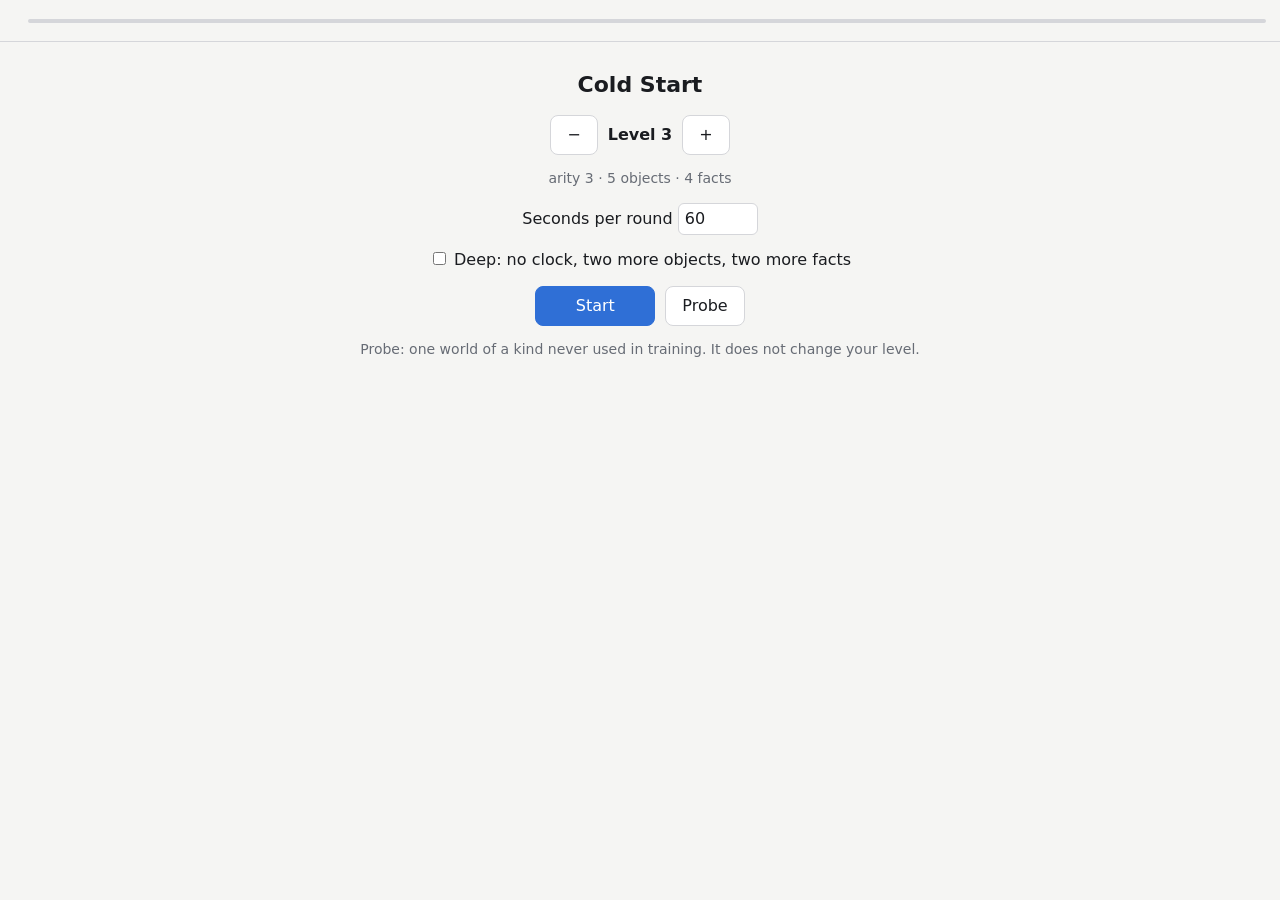
==== coldstart/index.html @ 1e2b7ebb "Cold Start: a new trainer made of first encounters A separate one-screen app in coldstart/. The Syll" ====
<!doctype html>
<html lang="en">
<head>
<meta charset="utf-8">
<meta name="viewport" content="width=device-width,initial-scale=1">
<title>Cold Start</title>
<link rel="icon" href="data:,">
<style>
:root{--bg:#14161a;--fg:#e8e8ea;--mut:#8a8f98;--line:#2c3038;--card:#1c1f25;--acc:#6ea8fe;--ok:#4cc38a;--no:#f0616d}
@media (prefers-color-scheme:light){:root{--bg:#f5f5f3;--fg:#1a1c20;--mut:#676c75;--line:#d5d6da;--card:#fff;--acc:#2f6fd6;--ok:#1b8f58;--no:#cf3347}}
*{box-sizing:border-box}
body{margin:0;background:var(--bg);color:var(--fg);font:16px/1.4 system-ui,sans-serif}
#top{display:flex;gap:14px;align-items:center;padding:8px 14px;border-bottom:1px solid var(--line);font-size:14px;color:var(--mut);min-height:42px}
#clock{flex:1;height:4px;background:var(--line);border-radius:2px;overflow:hidden}
#clock i{display:block;height:100%;width:0;background:var(--acc)}
#end{display:none;padding:3px 10px;font-size:13px}
.run #end{display:block}
#stage{max-width:880px;margin:0 auto;padding:18px 14px 60px;display:flex;flex-direction:column;align-items:center;gap:14px}
h1{font-size:22px;margin:10px 0 0}
button{font:inherit;color:var(--fg);background:var(--card);border:1px solid var(--line);border-radius:8px;padding:8px 16px;cursor:pointer}
button.go{background:var(--acc);border-color:var(--acc);color:#fff;min-width:120px}
input[type=number]{font:inherit;width:5em;padding:4px 6px;border:1px solid var(--line);border-radius:6px;background:var(--card);color:var(--fg)}
.row{display:flex;gap:10px;align-items:center;flex-wrap:wrap;justify-content:center}
.cap{color:var(--mut);font-size:14px;text-align:center}
.big{font-size:40px;font-weight:600}
.facts{display:flex;flex-direction:column;gap:6px;align-items:flex-start}
.st{display:inline-flex;align-items:center;gap:5px;padding:4px 8px;border:1px solid var(--line);border-radius:8px;background:var(--card)}
.st.bad{border-color:var(--no)}
.gl{fill:var(--fg);margin-right:4px}
.tok{display:block;border-radius:5px}
.ok{color:var(--ok)}.no{color:var(--no)}
.ask{display:flex;align-items:center;gap:8px;font-size:22px}
.cards{display:flex;flex-wrap:wrap;gap:12px;justify-content:center}
.card{display:flex;flex-direction:column;align-items:center;gap:8px;padding:10px;border:1px solid var(--line);border-radius:10px}
.board{max-width:100%;height:auto}
.slot{fill:var(--card);stroke:var(--mut);stroke-width:1.5;cursor:pointer}
.edge{stroke:var(--line);stroke-width:3}
.arrow{fill:none;stroke:var(--acc);stroke-width:2.5}
.tray{display:flex;gap:8px;flex-wrap:wrap;justify-content:center;min-height:54px;margin-bottom:8px}
.tray button{padding:5px}
.tray button.sel{border-color:var(--acc);box-shadow:0 0 0 2px var(--acc)}
#b{display:flex;flex-direction:column;align-items:center}
#c{display:flex;flex-direction:column;gap:8px;align-items:flex-start}
.chips{display:inline-flex;gap:6px}
.chips button{padding:5px 12px}
.chips button.on{border-color:var(--acc);box-shadow:0 0 0 2px var(--acc)}
.hist{font-size:13px;color:var(--mut);text-align:center;line-height:1.7}
</style>
</head>
<body>
<div id="top"><span id="info"></span><div id="clock"><i></i></div><button id="end">End</button></div>
<div id="stage"></div>
<script src="engine.js"></script>
<script src="app.js"></script>
</body>
</html>
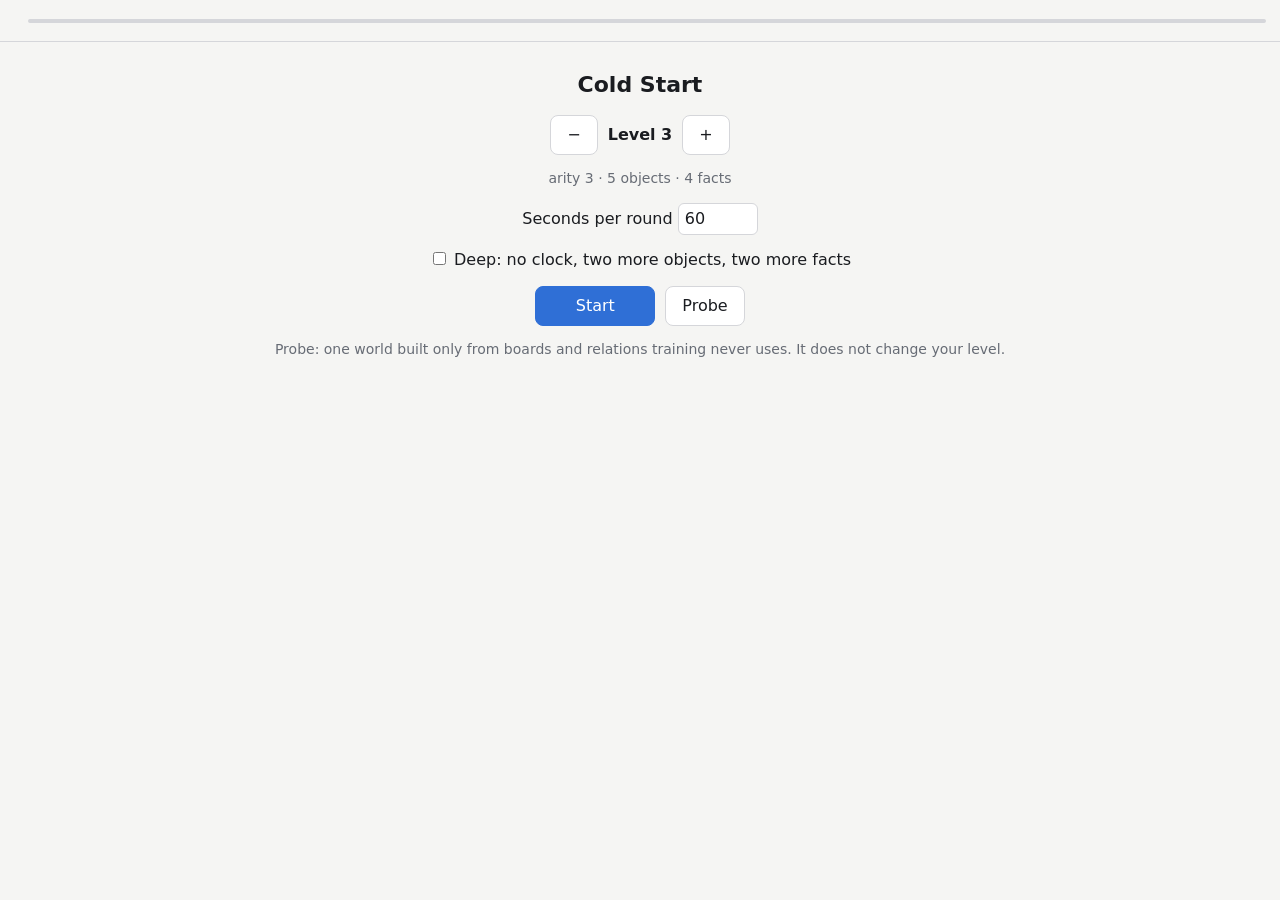
==== commit 5173667b: "Cold Start v2: relations built from parts, changes shown not told - The relation library is generate" ====
--- a/coldstart/index.html
+++ b/coldstart/index.html
@@ -34,7 +34,7 @@
 .card{display:flex;flex-direction:column;align-items:center;gap:8px;padding:10px;border:1px solid var(--line);border-radius:10px}
 .board{max-width:100%;height:auto}
 .slot{fill:var(--card);stroke:var(--mut);stroke-width:1.5;cursor:pointer}
-.edge{stroke:var(--line);stroke-width:3}
+.edge{stroke:var(--mut);stroke-width:3;opacity:.6}
 .arrow{fill:none;stroke:var(--acc);stroke-width:2.5}
 .tray{display:flex;gap:8px;flex-wrap:wrap;justify-content:center;min-height:54px;margin-bottom:8px}
 .tray button{padding:5px}
